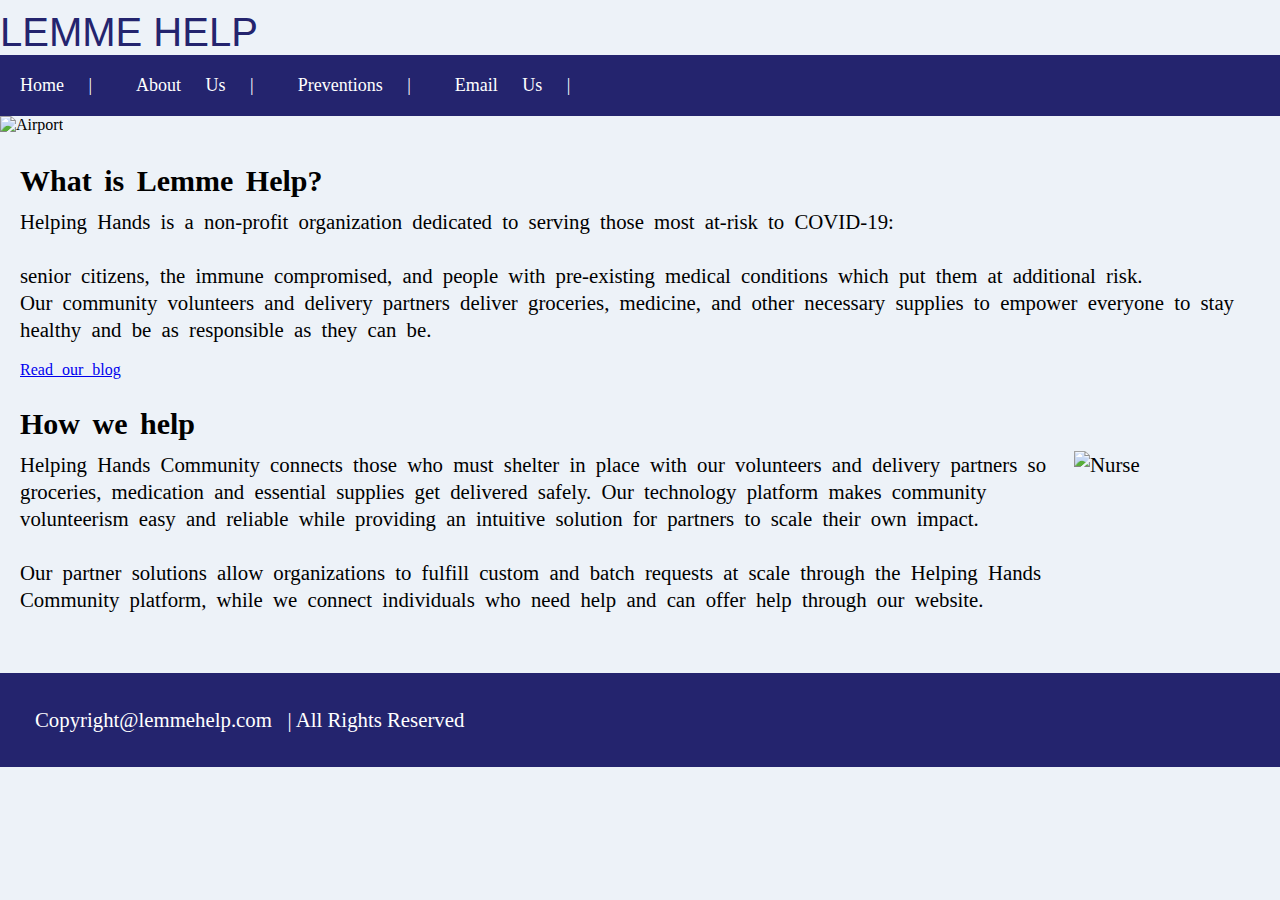
==== index.html @ e50899d1 "Add files via upload" ====
<!DOCTYPE html>
<html lang="en">
<head>
    <meta charset="UTF-8">
    <meta http-equiv="X-UA-Compatible" content="IE=edge">
    <meta name="viewport" content="width=device-width, initial-scale=1.0">
    <title>Home </title>
    <link rel="stylesheet" href="style.CSS" />
</head>
<body>

    <div class="main"></div>
    <div class="header">
        <h1>Lemme Help </h1>
        <ul class="nav">
            <li><a href="index.html">Home |</a></li>
            <li><a href="about.html">About Us |</a></li>  
            <li><a href="preventions.html">Preventions |</a></li>
            <li><a href="mailto: klormah36yrs@outlook.com">Email Us |</a></li>
        </ul>
        <img class="banner" src="banner.jpg" alt="Airport" />
    </div>
    <div class="content">

        <h2>What is Lemme Help? </h2>

<p>
    
    Helping Hands is a non-profit organization dedicated to serving those most at-risk to COVID-19:<br/>
    <br/>
    senior citizens, the immune compromised, and people with pre-existing medical conditions which put them at additional risk. <br/>
Our community volunteers and delivery partners deliver groceries, medicine, and other necessary supplies to empower everyone to stay healthy and be as responsible as they can be.
</p>
<br/>
<a href="htts://www.starzit.com">Read our blog </a>  
<br/> <br/>
 
<h2>How we help</h2> 
<p>

    <img src="nurse.jpg" alt="Nurse" />
    Helping Hands Community connects those who must shelter in place with our volunteers and delivery partners so groceries, medication and essential supplies get delivered safely. Our technology platform makes community volunteerism easy and reliable while providing an intuitive solution for partners to scale their own impact.<br/> <br/> 
</p> 
 
<p>Our partner solutions allow organizations to fulfill custom and batch requests at scale through the Helping Hands Community platform, while we connect individuals who need help and can offer help through our website. 
</p>
    </div>
    <div class="footer">
        Copyright@lemmehelp.com &nbsp; | All Rights Reserved
    </div>
      

    </div>
</body>
</html>
---- style.CSS ----
/* Basic Style */
*{
    margin: 0%;
    padding: 0%;
}

body {
    background-color: rgb(237, 242, 248);
}

.main {
    width: 100%;
    height: auto;

}

/*Header style */

header {
    width: 100%;
    height: auto;
}
.header > h1 {
    margin-top: 10px;
    font-size: 40px;
    font-family: Arial, Helvetica, sans-serif;
    text-transform: uppercase;
    font-weight: 400;
    color: rgb(36, 36, 110);


}
.header > h3 {
    margin-top: 0px;
    padding: 20px;
    width: 100;
    font-size: 30px;
    text-align: center;
    height: auto;
    background-color: black;
    color: white;
}
.nav {
    background-color: rgb(36, 36, 110);
    width: 100%;
    height: auto;
}
.nav > ul {
    list-style: none;
}

.nav > li {
    display: inline-block;
    word-spacing: 20px;
    font-size: 18px;
    padding: 20px;
    
}
li >a{
    text-decoration: none;
    color: white;

}

/* Banner Image */
.banner {
    width: 100%;
    height: auto;

}
/*content */

.content {
    padding: 20px;
    word-spacing: 5px;
}
h2 {
    font-size: 30px;
    margin: 10px 0;

}


/* aboutus contents */
.content > p{
  font-size: 1.3em;
  line-height: 27px;
}
.content > p> img {
    width: 15%;
    height: 200px;
    float: right;
    
}
.contents > p{
    font-size: 1.2em;
    padding: 10px;
    margin-left: 20px;

}

.contents > h2 {
    text-align: center;

}
.contents > p > img {
    width: 14%;
    height: 200px;
    padding: 10px;
}

.contents > h3 {
    background-color: black;
    color: white;
    text-align: center;
    width: 100%;
    height: auto;
    font-size: 40px;
    padding: 10px;
}

.p2 {
    padding: 20px;
    font-size: 1.2em;
    margin-left: 20px;
}

.p2 > h3{
    background-color: black;
    color: white;
    text-align: center;
    width: 100%;
    height: auto;
    font-size: 40px;
    padding: 10px;
}



/* Footer style */
.footer {
    background-color: rgb(36, 36, 110) ;
    margin-top: 40px;
    padding: 35px;
    font-size: 1.3em;
    color: white;









































)
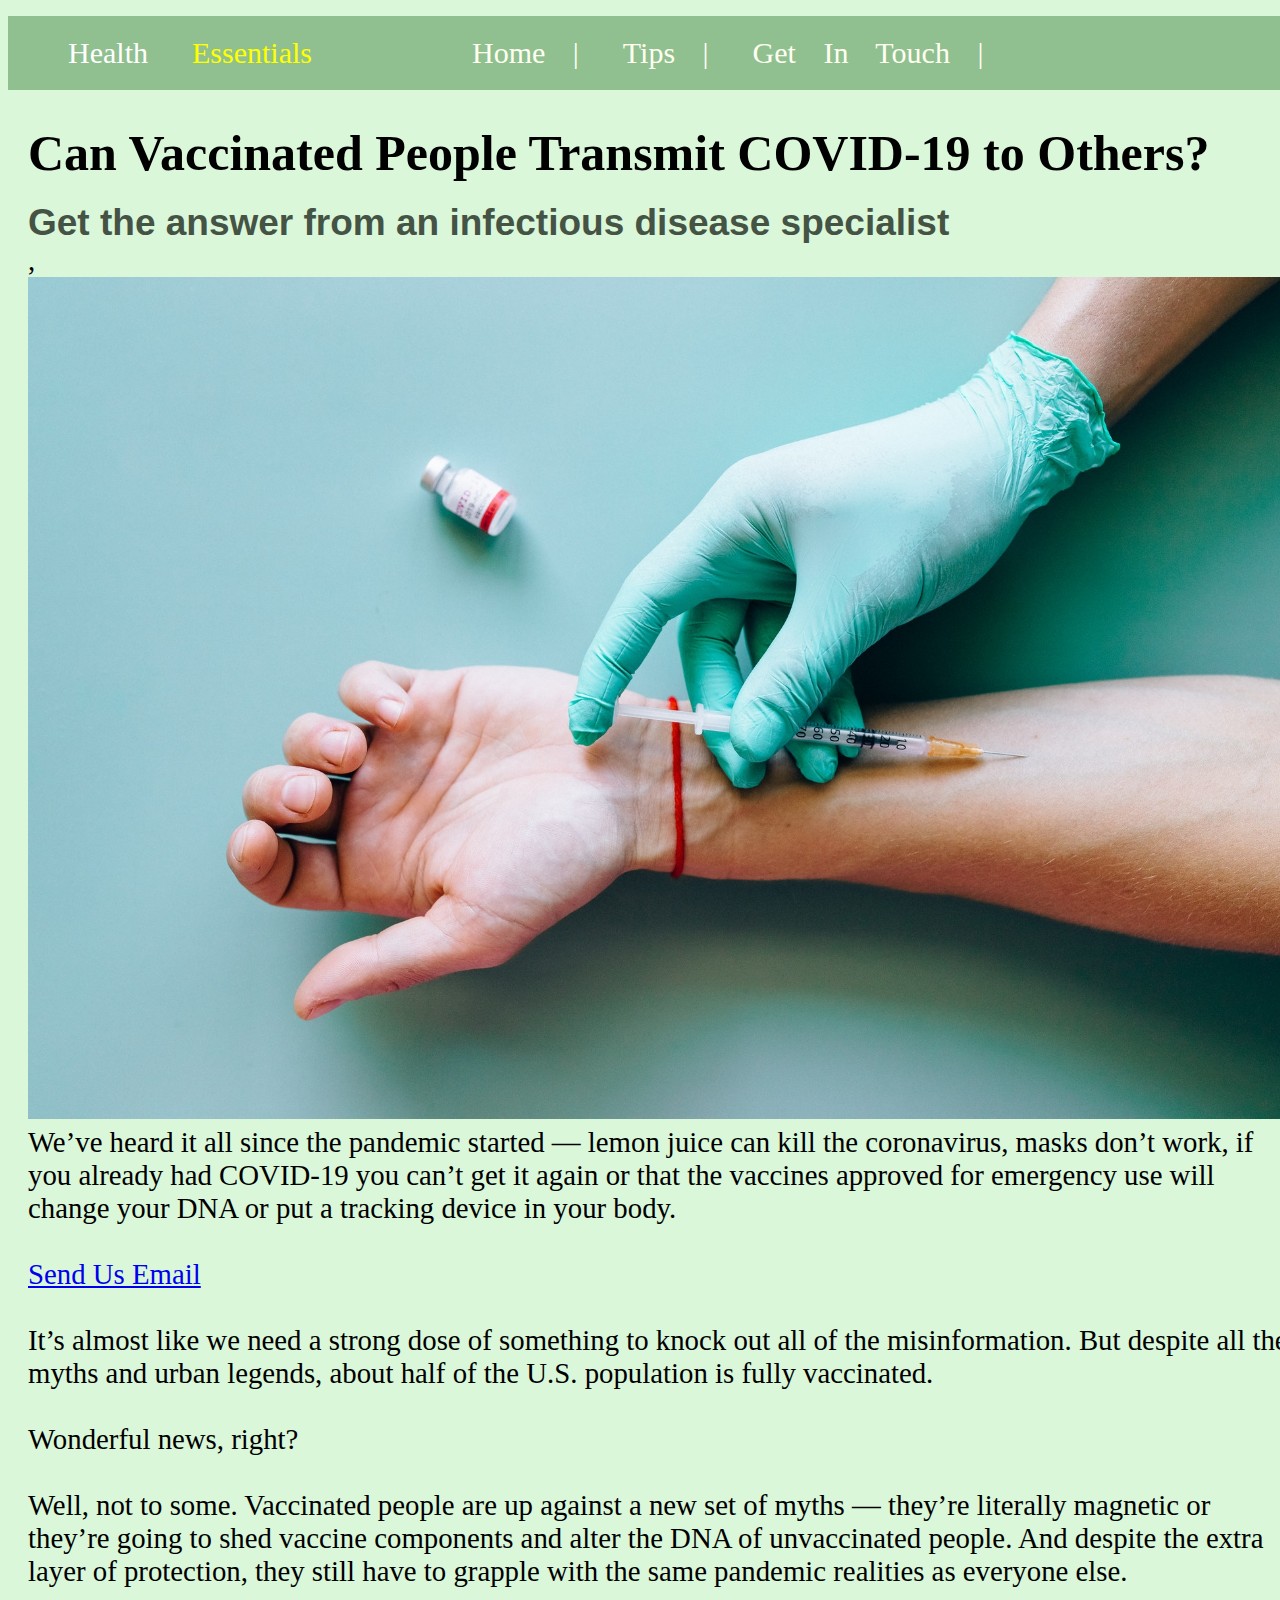
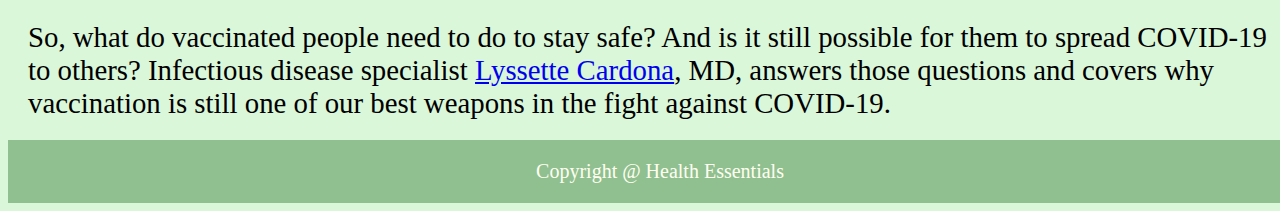
==== commit 9e04f483: "Add files via upload" ====
--- a/index.html
+++ b/index.html
@@ -4,52 +4,46 @@
     <meta charset="UTF-8">
     <meta http-equiv="X-UA-Compatible" content="IE=edge">
     <meta name="viewport" content="width=device-width, initial-scale=1.0">
-    <title>Home </title>
-    <link rel="stylesheet" href="style.CSS" />
+    <title>Assignment #6</title>
+    
+
+    <link rel="stylesheet" href="style.css" />
 </head>
 <body>
+    
+<div class="main">
+    <div class="header">
 
-    <div class="main"></div>
-    <div class="header">
-        <h1>Lemme Help </h1>
-        <ul class="nav">
+        <ul class="navi">
+            <li class="list1">Health</li> <li class="list">Essentials</li> <li><li></li> &nbsp;  &nbsp;  &nbsp; 
+            &nbsp;
             <li><a href="index.html">Home |</a></li>
-            <li><a href="about.html">About Us |</a></li>  
-            <li><a href="preventions.html">Preventions |</a></li>
-            <li><a href="mailto: klormah36yrs@outlook.com">Email Us |</a></li>
+            <li><a href="tips.html">Tips |</a></li>
+            <li><a href="getintouch">Get In Touch |</a></li>
+            
         </ul>
-        <img class="banner" src="banner.jpg" alt="Airport" />
+        <h1>Can Vaccinated People Transmit COVID-19 to Others? </h1>
+        
     </div>
+
     <div class="content">
-
-        <h2>What is Lemme Help? </h2>
-
-<p>
-    
-    Helping Hands is a non-profit organization dedicated to serving those most at-risk to COVID-19:<br/>
-    <br/>
-    senior citizens, the immune compromised, and people with pre-existing medical conditions which put them at additional risk. <br/>
-Our community volunteers and delivery partners deliver groceries, medicine, and other necessary supplies to empower everyone to stay healthy and be as responsible as they can be.
-</p>
-<br/>
-<a href="htts://www.starzit.com">Read our blog </a>  
-<br/> <br/>
- 
-<h2>How we help</h2> 
-<p>
-
-    <img src="nurse.jpg" alt="Nurse" />
-    Helping Hands Community connects those who must shelter in place with our volunteers and delivery partners so groceries, medication and essential supplies get delivered safely. Our technology platform makes community volunteerism easy and reliable while providing an intuitive solution for partners to scale their own impact.<br/> <br/> 
-</p> 
- 
-<p>Our partner solutions allow organizations to fulfill custom and batch requests at scale through the Helping Hands Community platform, while we connect individuals who need help and can offer help through our website. 
-</p>
+       <h3>Get the answer from an infectious disease specialist</h3>
+        ,<img src="aa.jpg" alt="vaccination">
+        We’ve heard it all since the pandemic started — lemon juice can kill the coronavirus, masks don’t work, if you already had COVID-19 you can’t get it again or that the vaccines approved for emergency use will change your DNA or put a tracking device in your body.<br/>  
+        <br/>
+        <a href="mailto: klormah36yrs@outlook.com">Send Us Email </a> 
+        <br/>
+        <br/> 
+        It’s almost like we need a strong dose of something to knock out all of the misinformation. But despite all the myths and urban legends, about half of the U.S. population is fully vaccinated.<br/>
+        <br/>   
+        Wonderful news, right? <br/>
+        <br/> 
+        Well, not to some. Vaccinated people are up against a new set of myths — they’re literally magnetic or they’re going to shed vaccine components and alter the DNA of unvaccinated people. And despite the extra layer of protection, they still have to grapple with the same pandemic realities as everyone else.<br/>
+        <br/>   
+        So, what do vaccinated people need to do to stay safe? And is it still possible for them to spread COVID-19 to others? Infectious disease specialist <a href="preventions.html">Lyssette Cardona</a>, MD, answers those questions and covers why vaccination is still one of our best weapons in the fight against COVID-19.   
+        
     </div>
-    <div class="footer">
-        Copyright@lemmehelp.com &nbsp; | All Rights Reserved
-    </div>
-      
-
-    </div>
+    <div class="footer">Copyright @ Health Essentials </div>
+</div>
 </body>
 </html>--- a/style.css
+++ b/style.css
@@ -0,0 +1,123 @@
+/* Basic Styling  */
+
+main {
+    width: 100%;
+    height: auto;
+}
+
+body {
+    background-color: rgb(218, 247, 218);
+}
+
+.header {
+    width: 100%;
+    height: auto;
+
+}
+
+.header > h1 {
+    font-family: Georgia, 'Times New Roman', Times, serif;
+    font-size: 50px;
+    margin-bottom: 0%;
+    margin-left: 20px;
+
+}
+.navi {
+    background-color: rgb(144, 192, 144);
+    width: 100%;
+    height: auto;
+}
+
+.navi > ul {
+    list-style: none;
+      
+}
+
+.navi > li {
+    display: inline-block;
+    word-spacing: 20px;
+    font-size: 30px;
+    padding: 20px;
+    
+}
+
+li > a {
+    text-decoration: none;
+    color: ivory;
+
+}
+.content {
+    width: 100%;
+    height: auto;
+    font-size: 1.8em;
+    padding: 20px;
+}
+
+.content > h3 {
+    font-size: 37px;
+    font-family: Arial, Helvetica, sans-serif;
+    margin: 0%;
+    color: rgb(69, 83, 69);
+}
+.content > img {
+    width: 100%;
+    height: auto;
+    margin-top: 0%;
+    
+}
+
+.list {
+    font-size: 1.2em;
+    color: yellow;
+}
+
+.list1 {
+    font-size: 1.2em;
+    color: white;
+}
+
+
+
+/* styling last */
+
+.last {
+    width: 90%;
+    height: auto;
+    background-color: rgb(138, 221, 138);
+    padding: 40px;
+    margin: 30px;
+
+}
+
+
+.lot > table {
+    width: 100%;
+    height: auto;
+    border-collapse: collapse;
+    table-layout: fixed;
+    font-size: 14px;
+  
+    
+}
+
+
+.footer {
+    background-color: rgb(144, 192, 144);
+    width: 100%;
+    height: auto;
+    padding: 20px;
+    color: ivory;
+    font-size: 20px;
+    text-align: center;
+
+    
+
+
+}
+
+
+
+
+
+
+
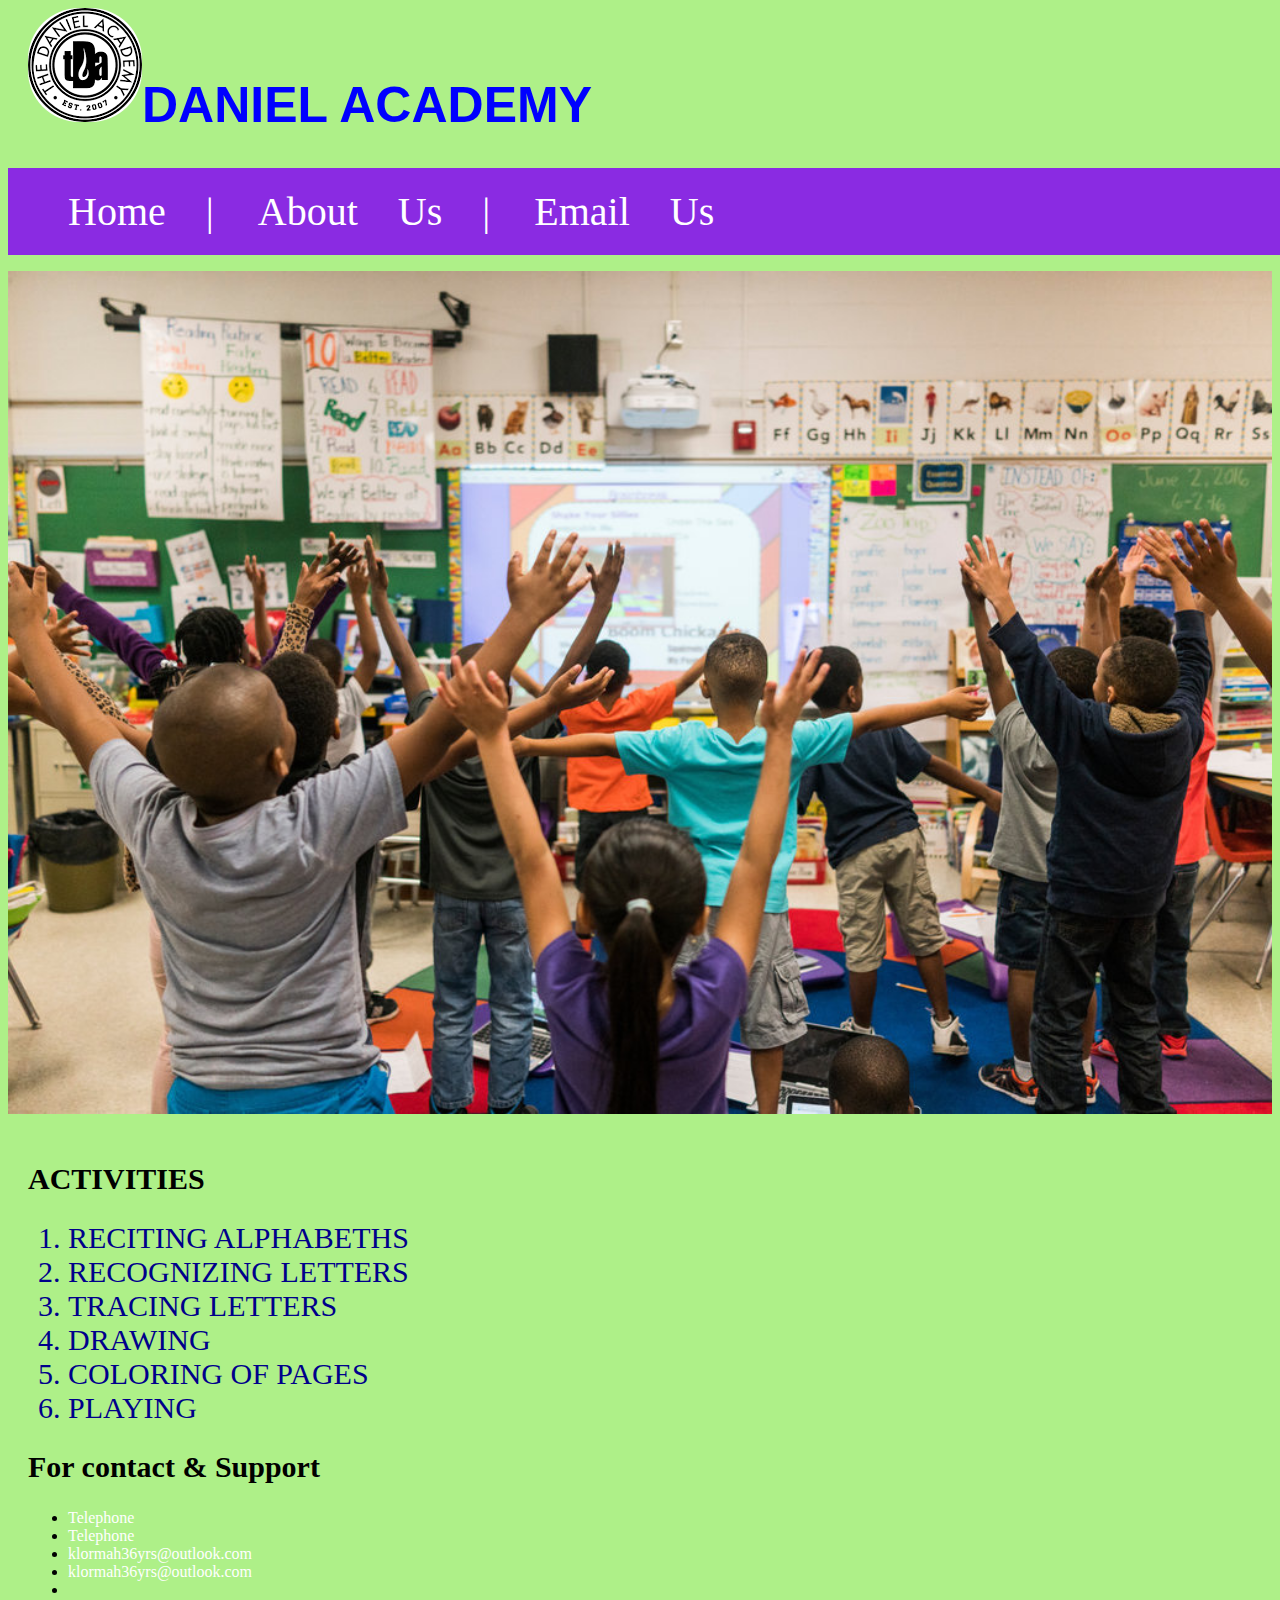
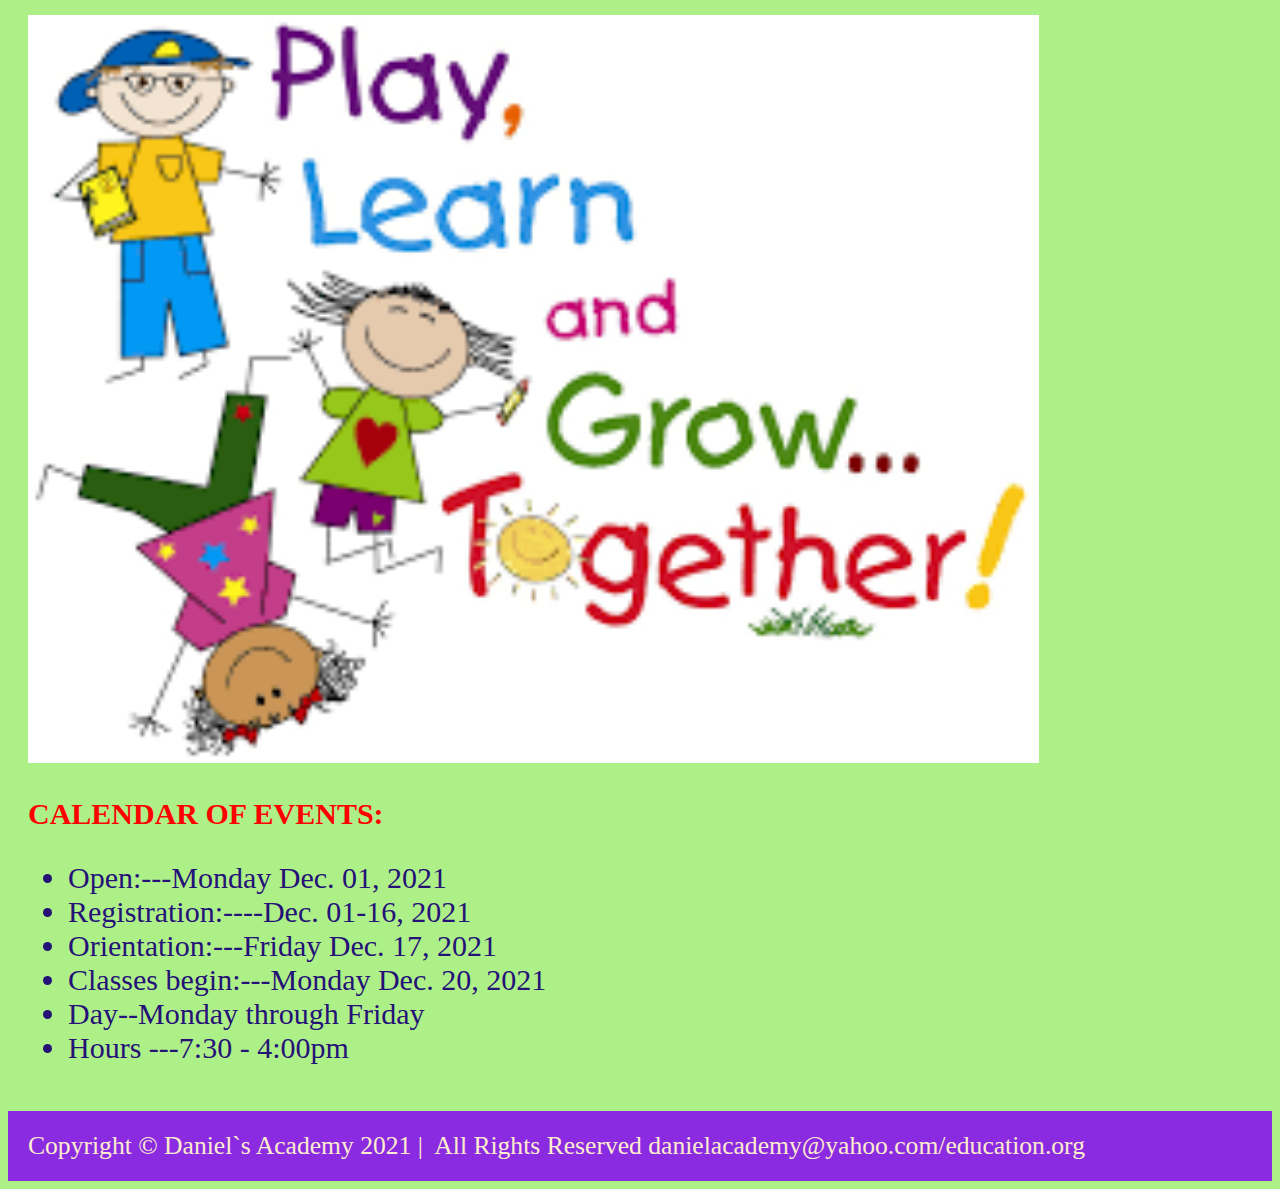
==== commit ba95ce83: "Add files via upload" ====
--- a/index.html
+++ b/index.html
@@ -4,46 +4,70 @@
     <meta charset="UTF-8">
     <meta http-equiv="X-UA-Compatible" content="IE=edge">
     <meta name="viewport" content="width=device-width, initial-scale=1.0">
-    <title>Assignment #6</title>
-    
+    <title>Home</title>
 
-    <link rel="stylesheet" href="style.css" />
+    <link rel="stylesheet" href="styles.CSS" />
 </head>
 <body>
+    <div class="main">
+    <div class="header">
+        <h1> <img src="logo.png" alt="LOGO" />Daniel Academy</h1>
+       <ul class="Navs">
+        <li><a href="index.html">Home |</a></li>
+        <li><a href="about.html">About Us |</a></li>
+        <li><a href="mailto: klormah36yrs@outlook.com">Email Us</a></li>
+       </ul>
+       <img class="proparators" src="classroom.jpg" alt="The School Proparators" />
+    </div>
+    <div class="content">
+
+        <h2>ACTIVITIES</h2>
+        <ol class="big">
+            <li>RECITING ALPHABETHS</li>
+            <li>RECOGNIZING LETTERS</li>
+            <li>TRACING LETTERS</li>
+            <li>DRAWING</li>
+            <li>COLORING OF PAGES</li>
+            <li> PLAYING</li>
+        </ol>
+
+        <h2>For contact & Support </h2>
+        <ul class="contact">
+           
+            <li> <a href="callto: +231-770-365-009">Telephone</a></li>
+            <li> <a href="callto: +231-881-098-000">Telephone</a></li>
+            <li> <a href="maito: klormah36yrs@outlook.com">klormah36yrs@outlook.com</a> </li>
+            <li> <a href="maito: d.blamo33.dkb@gmail.com">klormah36yrs@outlook.com</a> </li>
+            <li></li>
+        </ul>
+
+        <img class="play" src="play.png" alt="Play, Learn & Grow Together" />
+        
+
+
+
+        <h3>CALENDAR OF EVENTS:</h3>
+
+        <ul class="right">
+         <li>Open:---Monday Dec. 01, 2021</li>
+        <li>Registration:----Dec. 01-16, 2021</li>
+        <li>  Orientation:---Friday Dec. 17, 2021</li>
+       <li> Classes begin:---Monday Dec. 20, 2021</li>
+       <li> Day--Monday through Friday</li>
+       <li> Hours ---7:30 - 4:00pm</li>
+    </ul>
+
+
+
+       
+        
+        
+        
+        
+       
+    </div>
+    <div class="footer">Copyright © Daniel`s Academy 2021 |&nbsp; All Rights Reserved danielacademy@yahoo.com/education.org</div>
+    </div>
     
-<div class="main">
-    <div class="header">
-
-        <ul class="navi">
-            <li class="list1">Health</li> <li class="list">Essentials</li> <li><li></li> &nbsp;  &nbsp;  &nbsp; 
-            &nbsp;
-            <li><a href="index.html">Home |</a></li>
-            <li><a href="tips.html">Tips |</a></li>
-            <li><a href="getintouch">Get In Touch |</a></li>
-            
-        </ul>
-        <h1>Can Vaccinated People Transmit COVID-19 to Others? </h1>
-        
-    </div>
-
-    <div class="content">
-       <h3>Get the answer from an infectious disease specialist</h3>
-        ,<img src="aa.jpg" alt="vaccination">
-        We’ve heard it all since the pandemic started — lemon juice can kill the coronavirus, masks don’t work, if you already had COVID-19 you can’t get it again or that the vaccines approved for emergency use will change your DNA or put a tracking device in your body.<br/>  
-        <br/>
-        <a href="mailto: klormah36yrs@outlook.com">Send Us Email </a> 
-        <br/>
-        <br/> 
-        It’s almost like we need a strong dose of something to knock out all of the misinformation. But despite all the myths and urban legends, about half of the U.S. population is fully vaccinated.<br/>
-        <br/>   
-        Wonderful news, right? <br/>
-        <br/> 
-        Well, not to some. Vaccinated people are up against a new set of myths — they’re literally magnetic or they’re going to shed vaccine components and alter the DNA of unvaccinated people. And despite the extra layer of protection, they still have to grapple with the same pandemic realities as everyone else.<br/>
-        <br/>   
-        So, what do vaccinated people need to do to stay safe? And is it still possible for them to spread COVID-19 to others? Infectious disease specialist <a href="preventions.html">Lyssette Cardona</a>, MD, answers those questions and covers why vaccination is still one of our best weapons in the fight against COVID-19.   
-        
-    </div>
-    <div class="footer">Copyright @ Health Essentials </div>
-</div>
 </body>
 </html>--- a/styles.CSS
+++ b/styles.CSS
@@ -0,0 +1,136 @@
+ /* Basic Styles  */
+
+body {
+    background-color: rgb(174, 240, 136);
+}
+ 
+main {
+    width: 100%;
+    height: auto;
+    padding: 20px;
+}
+
+/* Header style */
+
+.header {
+        width: 100%;
+        height: auto;
+}
+.header > h1 {
+    margin-top: 0%;
+    margin-left: 20px;
+    font-size: 50px;
+    font-family: Arial, Helvetica, sans-serif;
+    font-weight: 500px;
+   color: blue;
+   text-transform: uppercase;
+    
+}
+
+.header > h1 > img {
+    border-radius: 51px;
+
+}
+
+/* Navs styling */
+
+.Navs {
+    background-color: blueviolet;
+    width: 100%;
+    height: auto;
+
+}
+
+.Navs > ul {
+    list-style: none;
+
+}
+
+.Navs > li {
+    display: inline-block;
+    word-spacing: 30px;
+    font-size: 40px;
+    padding: 20px;
+
+}
+li > a {
+    text-decoration: none;
+    color: white;
+}
+
+/* Proparators styling */
+
+.proparators {
+    width: 100%;
+    height: auto;
+    margin-top: 0%;
+
+    
+}
+
+/* styling content */
+
+.content {
+    width: 100%;
+    height: auto;
+    padding: 20px;
+}
+
+.content > h2 {
+    font-size: 30px;
+    
+}
+.content > p {
+    font-size: 1.8em;
+    padding: 10px;
+    margin-top: 0%;
+}
+
+.ol {
+    font-size: 1.6em;
+    font-style: italic;
+    word-spacing: 10px;
+}
+
+.big > li {
+    font-size: 30px;
+    font-family: Georgia, 'Times New Roman', Times, serif;
+    color: darkblue;
+}
+
+.content > h3 {
+    font-size: 30px;
+      color: red;
+   
+}
+
+.right > li {
+    font-size: 30px;
+    color: rgb(37, 18, 119);
+    margin-top: 0%;
+   
+}
+
+.play {
+    width: 80%;
+    height: auto;
+
+}
+
+
+/* Footer Styling */
+
+.footer {
+    background-color: blueviolet;
+    color: blanchedalmond;
+    margin-top: 10px;
+    padding: 20px;
+    font-size: 1.6em; 
+
+}
+
+
+
+
+
+
